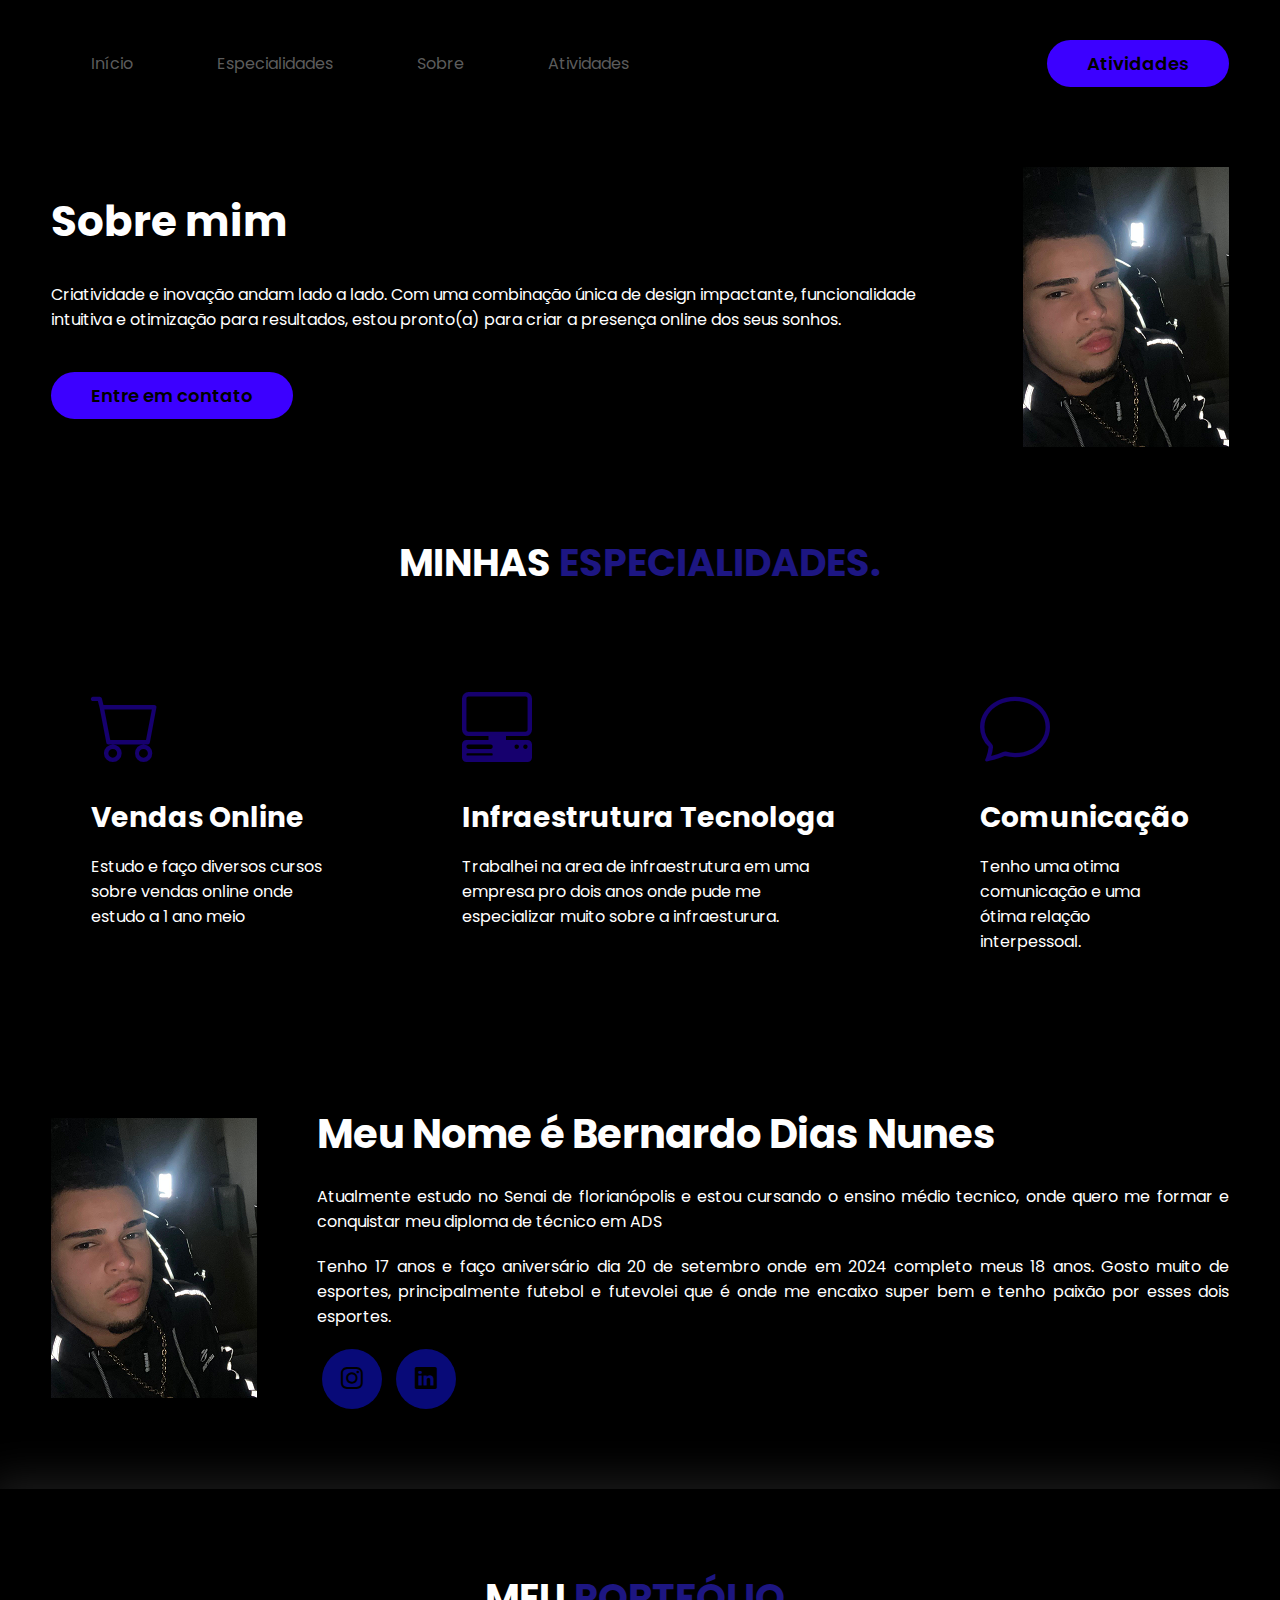
==== index.html @ 4e76b540 "Add files via upload" ====
<!DOCTYPE html>
<html lang="pt-br">
<head>
    <meta charset="UTF-8">
    <meta name="viewport" content="width=device-width, initial-scale=1.0">
    <!-- GOOGLE FONTS -->
    <link rel="preconnect" href="https://fonts.googleapis.com">
    <link rel="preconnect" href="https://fonts.gstatic.com" crossorigin>
    <link href="https://fonts.googleapis.com/css2?family=Poppins:ital,wght@0,100;0,200;0,300;0,400;0,500;0,600;0,700;0,800;0,900;1,100;1,200;1,300;1,400;1,500;1,600;1,700;1,800;1,900&display=swap" rel="stylesheet">
    <!-- FIM GOOGLE FONTES -->
    <!-- BOOTSTRAP ICONS -->
    <link rel="stylesheet" href="https://cdn.jsdelivr.net/npm/bootstrap-icons@1.10.5/font/bootstrap-icons.css">
    <!-- FIM BOOTSTRAP ICONS -->
    <link rel="stylesheet" href="style.css">

    <script src="menu.js" defer></script>

    <title>Agência BRN</title>
</head>
<body>
    
    <header>
        <div class="interface">
            
            <nav class="menu-desktop">
                <ul>
                    <li><a href="#home">Início</a></li>
                    <li><a href="#">Especialidades</a></li>
                    <li><a href="#">Sobre</a></li>
                    <li><a href="atvidades.html">Atividades</a></li>
                </ul>
            </nav>

            <div class="btn-contato">
                <a href="https://www.canva.com/design/DAFxwUanMi8/6FvXJs0e4r3plx7EfOAK3w/edit?utm_content=DAFxwUanMi8&utm_campaign=designshare&utm_medium=link2&utm_source=sharebutton">
                    <button>Atividades</button>
                </a>
            </div><!--btn-contato-->

            <div class="btn-abrir-menu" id="btn-menu">
                <i class="bi bi-list"></i>
            </div>

            <div class="menu-mobile" id="menu-mobile">
                <div class="btn-fechar">
                    <i class="bi bi-x-lg"></i>
                </div>

                <nav>
                    <ul>
                        <li><a href="#">Início</a></li>
                        <li><a href="">Humanas</a></li>
                        <li><a href="#">Sobre</a></li>
                        <li><a href="#">Projetos</a></li>
                        <li><a href="#">Contato</a></li>
                    </ul>
                </nav>

            </div><!--menu-mobile-->
            <div class="overlay-menu" id="overlay-menu"></div>
        </div><!--interface-->
    </header>

    <main>
        <section class="topo-do-site">
            <div class="interface">
                <div class="flex">
                    <div class="txt-topo-site">
                        <h1>Sobre mim<span></span></h1>
                        <p>Criatividade e inovação andam lado a lado. Com uma combinação única de design impactante, funcionalidade intuitiva e otimização para resultados, estou pronto(a) para criar a presença online dos seus sonhos.</p>

                        <div class="btn-contato">
                            <a href="#">
                                <button>Entre em contato</button>
                            </a>
                        </div>
                    </div><!--txt-topo-site-->

                    <div class="img-topo-site">
                        <img src="images/imagens bn.PNG" alt="">
                    </div><!--img-topo-site-->
                </div><!--flex-->
            </div><!--interface-->
        </section><!--topo-do-site-->

        <section class="especiliadades">
            <div class="interface">
                <h2 class="titulo">MINHAS <span>ESPECIALIDADES.</span></h2>
                <div class="flex">
                    <div class="especialidades-box">
                        <i class="bi bi-cart"></i>
                        <h3>Vendas Online</h3>
                        <p>Estudo e faço diversos cursos sobre vendas online onde estudo a 1 ano meio</p>
                    </div><!--especialidades-box-->

                    <div class="especialidades-box">
                        <i class="bi bi-pc-display-horizontal"></i>
                        <h3>Infraestrutura Tecnologa</h3>
                        <p>Trabalhei na area de infraestrutura em uma empresa pro dois anos onde pude me especializar muito sobre a infraesturura.</p>
                    </div><!--especialidades-box-->

                    <div class="especialidades-box">
                        <i class="bi bi-chat"></i>
                        <h3>Comunicação</h3>
                        <p>Tenho uma otima comunicação e uma ótima relação interpessoal.</p>
                    </div><!--especialidades-box-->
                </div><!--flex-->
            </div><!--interface-->
        </section><!--especiliadades-->

        <section class="sobre">
            <div class="interface">
                <div class="flex">
                    <div class="img-sobre">
                        <img src="images/imagens bn.PNG" alt="">
                    </div><!--img-sobre-->

                    <div class="txt-sobre">
                        <h2>Meu Nome é Bernardo Dias Nunes</h2>
                        <p>Atualmente estudo no Senai de florianópolis e estou cursando o ensino médio tecnico, onde quero me formar e conquistar meu diploma de técnico em ADS</p>
                        <p>Tenho 17 anos e faço aniversário dia 20 de setembro onde em 2024 completo meus 18 anos. Gosto muito de esportes, principalmente futebol e futevolei que é onde me encaixo super bem e tenho paixão por esses dois esportes.</p>
                        <div class="btn-social">
                            <a href="https://www.instagram.com/be.nunws/"><button><i class="bi bi-instagram"></i></button></a>
                        
                            <a href="https://www.linkedin.com/in/bernardonunes080/"><button><i class="bi bi-linkedin"></i></button></a>
                        </div><!--btn-social-->
                    </div><!--txt-sobre-->
                </div><!--flex-->
            </div><!--interface-->
        </section><!--sobre-->

        <section class="portfolio">
            <div class="interface">
                <h2 class="titulo">MEU <span>PORTFÓLIO.</span></h2>
                <div class="flex">
                    <div class="img-port" style="background-image: url(images/imagem.jpg);">
                        <div class="overlay">Projeto 1</div>
                    </div>
                    <div class="img-port" style="background-image: url(images/imagem.jpg);">
                        <div class="overlay">Projeto 2</div>
                    </div>
                    <div class="img-port" style="background-image: url(images/imagem.jpg);">
                        <div class="overlay">Projeto 3</div>
                    </div>
                    
                </div><!--flex-->
            </div><!--interface-->
        </section><!--portfolio-->

        

    </main>
        </div><!--interface-->
    </footer>

</body>
</html>
---- style.css ----
/* ESTILO GERAL */
* {
    margin: 0;
    padding: 0;
    box-sizing: border-box;
    font-family: 'Poppins', sans-serif;
}

body {
    background-color: #000;
    height: 100vh;
}

.interface {
    max-width: 1280px;
    margin: 0 auto;
}

.flex {
    display: flex;
}

.btn-contato button {
    padding: 10px 40px;
    font-size: 18px;
    font-weight: 600;
    background-color: #3c00ff;
    border: 0;
    border-radius: 30px;
    cursor: pointer;
    transition: .2s;
}

h2.titulo {
    color: #fff;
    font-size: 38px;
    text-align: center;
}

h2.titulo span {
    color: #1d1682;
}

button:hover,
form .btn-enviar input:hover {
    box-shadow: 0px 0px 8px #00ff08;
    transform: scale(1.05);
}

/* ESTILO DO CABEÇALHO */
header {
    padding: 40px 4%;
}

header>.interface {
    display: flex;
    align-items: center;
    justify-content: space-between;
}

header a {
    color: #5c5c5c;
    text-decoration: none;
    display: inline-block;
    transition: .2s;
}

header nav.menu-desktop a:hover {
    color: #fff;
    transform: scale(1.05);
}

header nav ul {
    list-style-type: none;
}

header nav.menu-desktop ul li {
    display: inline-block;
    padding: 0 40px;
}

/* ESTILO DO MENU MOBILE */

.btn-abrir-menu{
    display: none;
}

.btn-abrir-menu i{
    color: #00FF08;
    font-size: 40px;
}

.menu-mobile{
    background-color: #000;
    height: 100vh;
    position: fixed;
    top: 0;
    right: 0;
    z-index: 99999;
    width: 0%;
    overflow: hidden;
    transition: .5s;
}

.menu-mobile.abrir-menu{
    width: 70%;
}

.menu-mobile.abrir-menu ~ .overlay-menu{
    display: block;
}


.menu-mobile .btn-fechar{
    padding: 20px 5%;
}

.menu-mobile .btn-fechar i{
    color: #00FF08;
    font-size: 30px;
}

.menu-mobile nav ul{
    text-align: right;
}

.menu-mobile nav ul li a{
    color: #fff;
    font-size: 20px;
    font-weight: 300;
    padding: 20px 8%;
    display: block;
}   

.menu-mobile nav ul li a:hover{
    background-color: #00FF08;
    color: #000;
}

.overlay-menu{
    background-color: #000000df;
    width: 100%;
    height: 100%;
    position: fixed;
    top: 0;
    left: 0;
    z-index: 88888;
    display: none;
}

/* ESTILO DO TOPO DO SITE */
section.topo-do-site {
    padding: 40px 4%;
}

section.topo-do-site .flex {
    align-items: center;
    justify-content: center;
    gap: 90px;
}

.topo-do-site h1 {
    color: #fff;
    font-size: 42px;
    line-height: 40px;
}

.topo-do-site .txt-topo-site h1 span {
    color: #00FF08;
}

.topo-do-site .txt-topo-site p {
    color: #fff;
    margin: 40px 0;
}

.topo-do-site .img-topo-site img {
    position: relative;
   
}
/* ESTILO DAS ESPECIALIDADES */
section.especiliadades {
    padding: 40px 4%;
}

section.especiliadades .flex {
    gap: 60px;
}

.especiliadades .especialidades-box {
    color: #fff;
    padding: 40px;
    border-radius: 20px;
    margin-top: 45px;
    transition: .2s;
}

.especiliadades .especialidades-box:hover {
    transform: scale(1.05);
    box-shadow: 0 0 20px #ffffff78;
}

.especiliadades .especialidades-box i {
    font-size: 70px;
    color: #16006e;
}

.especiliadades .especialidades-box h3 {
    font-size: 28px;
    margin: 15px 0;
}

/* ESTILO DO SOBRE */
section.sobre {
    padding: 80px 4%;
}

section.sobre .flex {
    align-items: center;
    gap: 60px;
}

.sobre .txt-sobre {
    color: #fff;
}

.sobre .txt-sobre h2 {
    font-size: 40px;
    line-height: 40px;
    margin-bottom: 30px;
}

.sobre .txt-sobre h2 span {
    color: #00FF08;
    display: block;
}

.sobre .txt-sobre p {
    margin: 20px 0;
    text-align: justify;
}

.btn-social button {
    width: 60px;
    height: 60px;
    border-radius: 50%;
    border: none;
    background-color: #080a78;
    font-size: 22px;
    cursor: pointer;
    margin: 0 5px;
    transition: .2s;
}

/* ESTILO DO PORTFÓLIO */
section.portfolio {
    padding: 80px 4%;
    box-shadow: 0 0 40px 10px #ffffff1d;
}

section.portfolio .flex {
    justify-content: space-around;
    margin-top: 60px;
}

.img-port {
    width: 360px;
    height: 460px;
    background-size: cover;
    background-position: 100% 0%;
    transition: 8s;
    cursor: pointer;
    border-radius: 40px;
    position: relative;
}

.img-port:hover {
    background-position: 100% 100%;
}

.overlay {
    position: absolute;
    top: 0;
    left: 0;
    width: 100%;
    height: 100%;
    background-color: #000000b8;
    border-radius: 40px;
    display: flex;
    align-items: center;
    justify-content: center;
    font-size: 24px;
    font-weight: 600;
    color: #fff;
    opacity: 0;
    transition: .5s;
}

.overlay:hover {
    opacity: 1;
}

/* ESTILO DO FORMULÁRIO DE CONTATO */
section.formulario {
    padding: 80px 4%;
}

form {
    max-width: 500px;
    margin: 0 auto;
    display: flex;
    justify-content: center;
    flex-direction: column;
    gap: 10px;
    margin-top: 40px;
}

form input,
form textarea {
    width: 100%;
    background-color: #242424;
    border: 0;
    outline: 0;
    padding: 20px 15px;
    border-radius: 15px;
    color: #fff;
    font-size: 18px;
}

form textarea {
    resize: none;
    max-height: 200px;
}

form .btn-enviar {
    margin-top: 20px;
    text-align: center;
}

form .btn-enviar input {
    width: 120px;
    background-color: #00FF08;
    color: #000;
    font-weight: 700;
    cursor: pointer;
    transition: .2s;
}

/* ESTILO DO RODAPÉ */

footer {
    padding: 40px 4%;
    box-shadow: 0 0 40px 10px #ffffff1d;
}

footer .flex {
    justify-content: space-between;
}

footer .line-footer {
    padding: 20px 0;
}

.borda {
    border-top: 2px solid #00FF08;
}

footer .line-footer p i {
    color: #00FF08;
    font-size: 22px;
}

footer .line-footer p a {
    color: #fff;
}

@media screen and (max-width: 1020px) {

    /* CLASSES GERAIS */
    .flex {
        flex-direction: column;
    }

    .topo-do-site .flex{
        flex-direction: column-reverse;
    }

    h2.titulo {
        font-size: 34px;
        line-height: 30px;
    }

    /* CABEÇALHO */
    .menu-desktop,
    .btn-contato {
        display: none;
    }

    /* TOPO DO SITE */

    section.topo-do-site .flex {
        gap: 40px;
    }

    section.topo-do-site {
        padding: 20px 8%;
    }

    .topo-do-site h1 {
        font-size: 30px;
    }

    .topo-do-site .img-topo-site img {
        width: 100%;
    }

    /* ESPECIALIDADES */
    section.especiliadades {
        padding: 40px 8%;
    }

    /* SOBRE */
    section.sobre {
        padding: 80px 8%;
    }

    .sobre .txt-sobre h2 {
        font-size: 34px;
        line-height: 35px;
        text-align: center;
    }
    
    .btn-social{
        text-align: center;
    }

    .img-sobre img{
        width: 100%;
    }

    /* PORTFÓLIO */
    section.portfolio {
        padding: 80px 8%;
    }

    .img-port {
        width: 100%;
        max-width: 360px;
        margin: 0 auto;
    }
    
    section.portfolio .flex {
       gap: 60px;
    }

    /* RODAPÉ */
    footer .flex {
        flex-direction: column;
        gap: 30px;
    }

    footer .line-footer {
        text-align: center;
    }
}
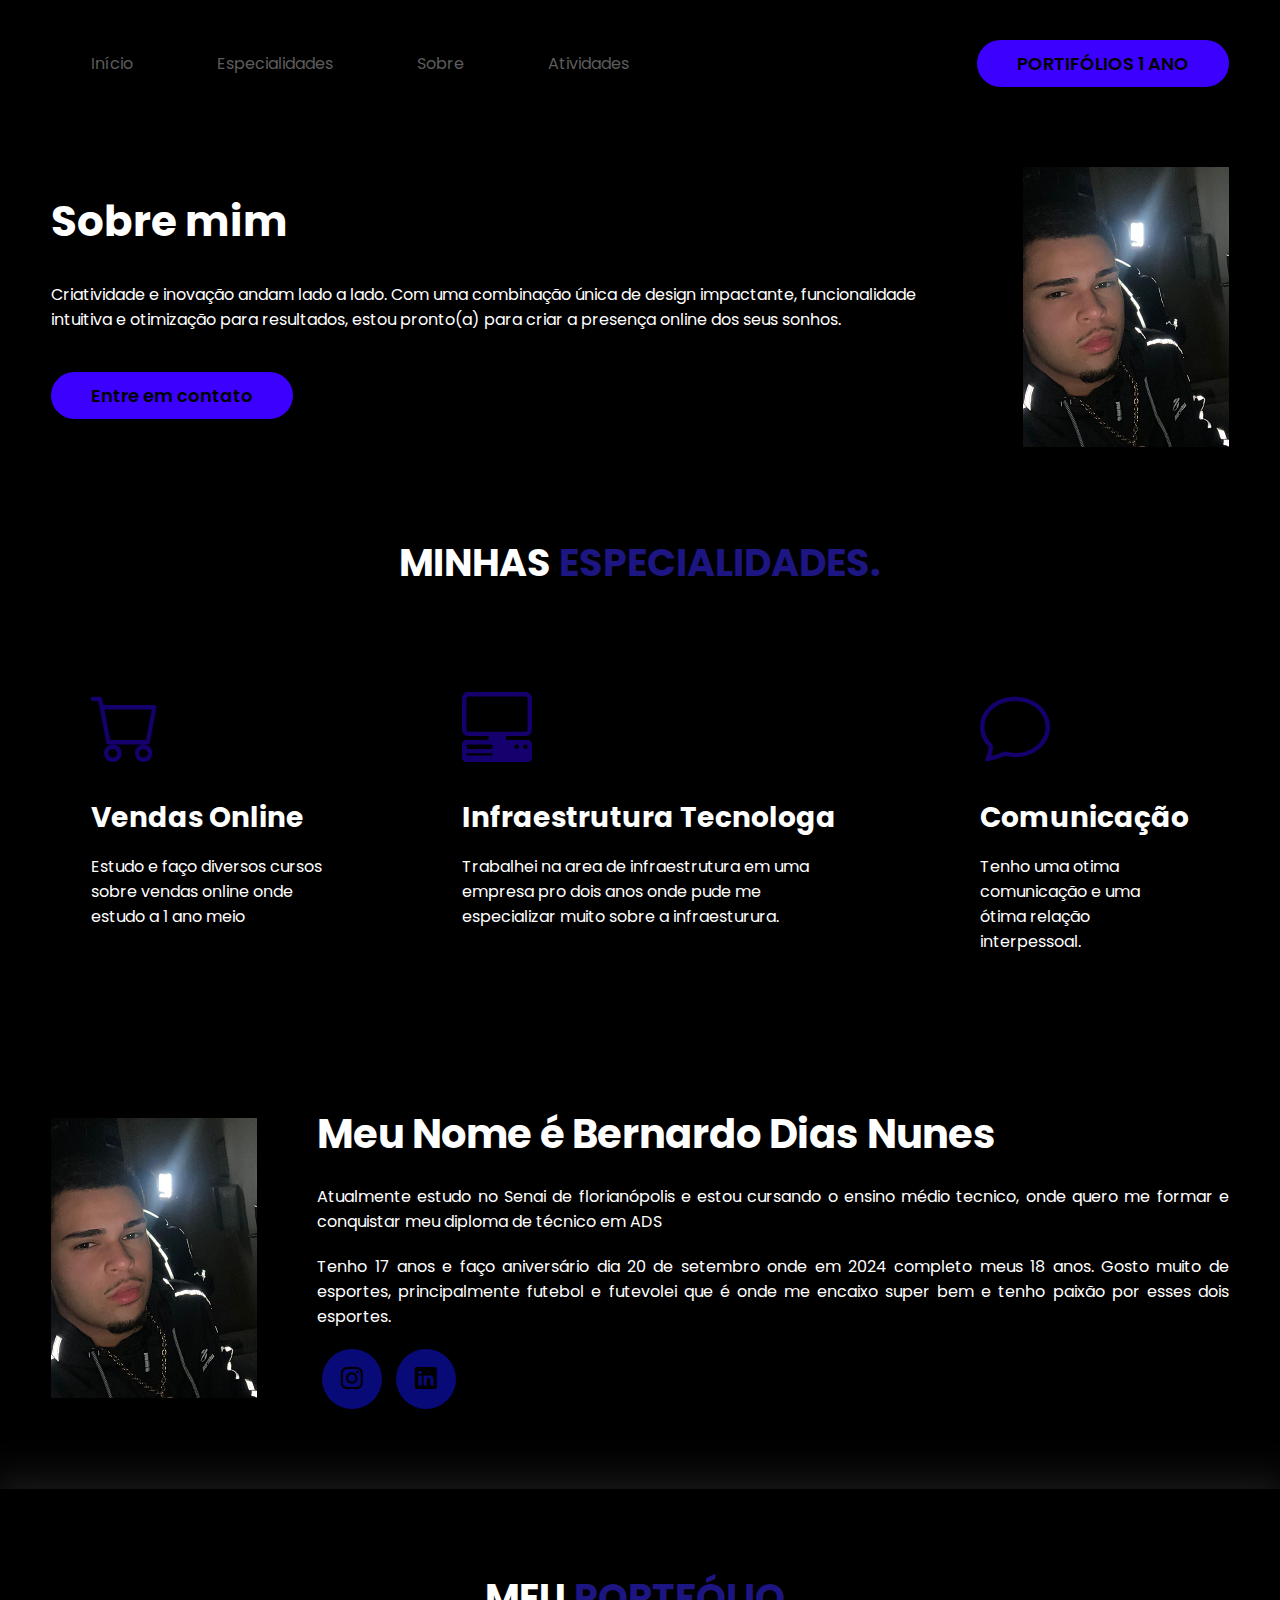
==== commit e8bbe5da: "Update index.html" ====
--- a/index.html
+++ b/index.html
@@ -33,7 +33,7 @@
 
             <div class="btn-contato">
                 <a href="https://www.canva.com/design/DAFxwUanMi8/6FvXJs0e4r3plx7EfOAK3w/edit?utm_content=DAFxwUanMi8&utm_campaign=designshare&utm_medium=link2&utm_source=sharebutton">
-                    <button>Atividades</button>
+                    <button>PORTIFÓLIOS 1 ANO</button>
                 </a>
             </div><!--btn-contato-->
 
@@ -154,4 +154,4 @@
     </footer>
 
 </body>
-</html>+</html>
